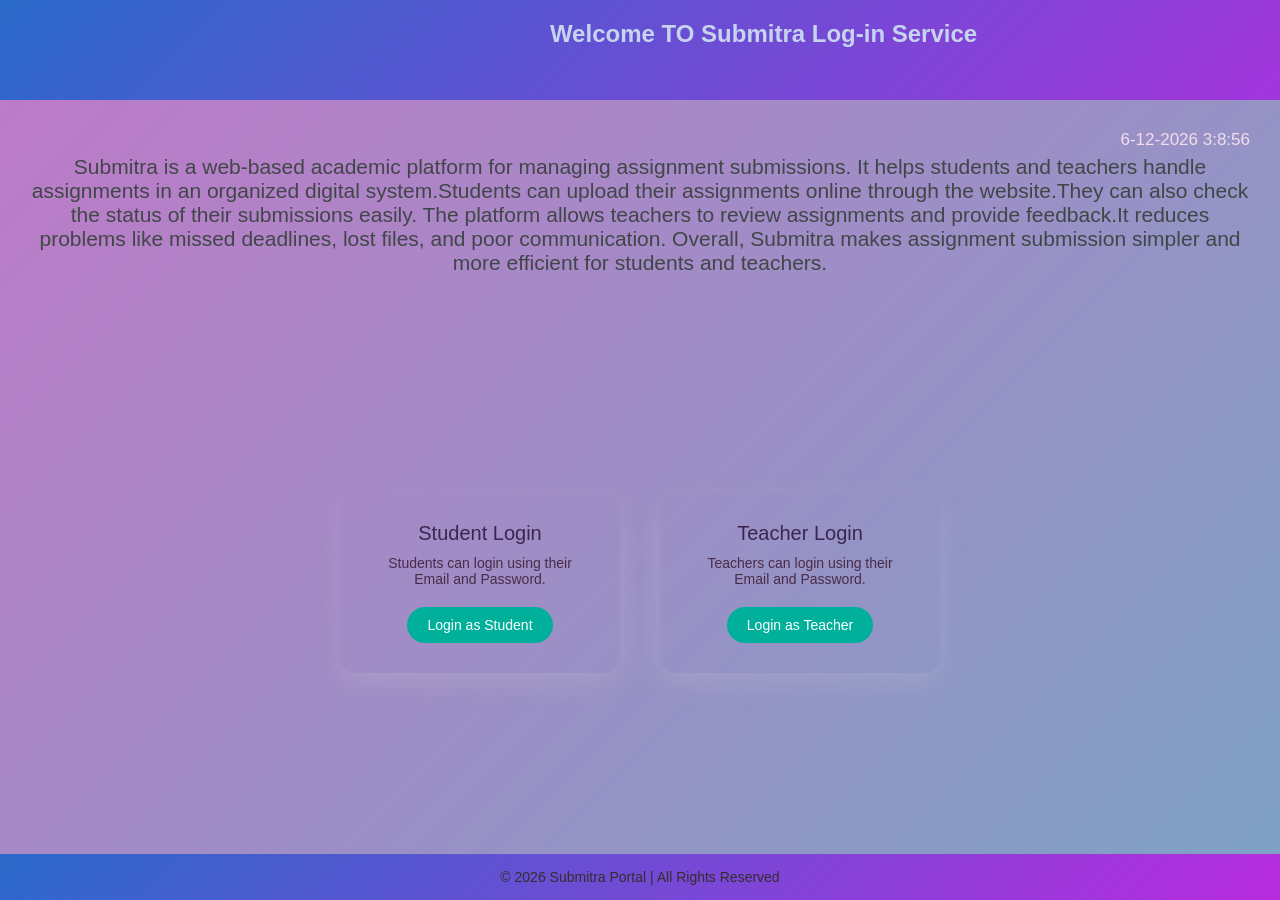
==== connect.html @ 0e76569a "Add files via upload" ====
<!DOCTYPE html>
<html lang="en">
<head>
<meta charset="UTF-8">
<meta name="viewport" content="width=device-width, initial-scale=1.0">
<title>Submitra Log-in Portal</title>
<link rel="stylesheet" href="connect.css">
</head>

<body>

    <nav>
        <h1> Welcome TO Submitra Log-in Service </h1>
    </nav>
<header>
<p id="datetime"></p>

<script>
function showDateTime() {
    let now = new Date();

    let day = now.getDate();
    let month = now.getMonth() + 1;
    let year = now.getFullYear();

    let hours = now.getHours();
    let minutes = now.getMinutes();
    let seconds = now.getSeconds();

    let currentDateTime = day + "-" + month + "-" + year + " " +
                          hours + ":" + minutes + ":" + seconds;

    document.getElementById("datetime").innerHTML = currentDateTime;
}

setInterval(showDateTime, 1000);
</script>
    <p>Submitra is a web-based academic platform for managing assignment submissions. It helps students and teachers handle assignments in an organized digital system.Students can upload their assignments online through the website.They can also check the status of their submissions easily.
The platform allows teachers to review assignments and provide feedback.It reduces problems like missed deadlines, lost files, and poor communication.
Overall, Submitra makes assignment submission simpler and more efficient for students and teachers.
        </p>

</header>

<section class="login-section">

    <div class="card">
        <h2>Student Login</h2>
        <p>Students can login using their Email and Password.</p>
        <button type="button" onclick="window.location.href='login.html'">Login as Student</button>
    </div>

    <div class="card">
        <h2>Teacher Login</h2>
        <p>Teachers can login using their Email and Password.</p>
       <button type="button" onclick="window.location.href='Submitra/tlogin.html'">Login as Teacher</button>
    </div>

</section>

<footer>
    <p>© 2026 Submitra Portal | All Rights Reserved</p>
</footer>

</body>
</html>
---- connect.css ----
*{
margin:0;
padding:0;
box-sizing:border-box;
font-family:Arial, Helvetica, sans-serif;
}

body{
background:linear-gradient(135deg,#c079c8,#7da2c4);
min-height:100vh;
display:flex;
flex-direction:column;
}
nav{
    color: rgb(199, 212, 239);
    height: 100px;
    width: 1527px;
    background:linear-gradient(135deg,#2a6aca,#b82bdf);
    text-align: center;
}
nav h1{
    padding-top: 20px;
}
/* Header */

header{
text-align:center;
padding:30px;
color:white;
}

header h1{
font-size:35px;
margin-bottom:35px;
color: rgb(64, 71, 75);
}
header p{
font-size:21px;
margin-bottom:5px;
color: rgb(65, 70, 72);
font-weight: 5px;
}

/* Login Section */

.login-section{
flex:1;
display:flex;
justify-content:center;
align-items:center;
gap:40px;
padding:40px;
flex-wrap:wrap;
}

/* Cards */

.card{
padding:30px;
width:280px;
border-radius:15px;
box-shadow:0 10px 25px rgba(212, 204, 204, 0.2);
text-align:center;
transition:0.3s;
}

.card:hover{
transform:translateY(-10px);
box-shadow:0 15px 35px rgba(0,0,0,0.3);
}

.card h2{
margin-bottom:10px;
color:#3b264f;
text-align: center;
}

.card p{
font-size:14px;
margin-bottom:20px;
color:#492c48;
}

/* Button */

button{
background:#00b09b;
color:white;
border:none;
padding:10px 20px;
border-radius:25px;
cursor:pointer;
font-size:14px;
transition:0.3s;
}

button:hover{
background:#028a76;
transform:scale(1.05);
}

/* Footer */

footer{
text-align:center;
padding:15px;
background:linear-gradient(135deg,#2a6aca,#b82bdf);
color:rgb(53, 45, 45);
font-size:14px;
}
h2{
    color: rgb(245, 246, 248);
    font-weight: 200;
    text-align: right;
    font-size: 20px;

}
#datetime{
    color: rgb(244, 221, 236);
    text-align: right;
    font-size: 17px;
}
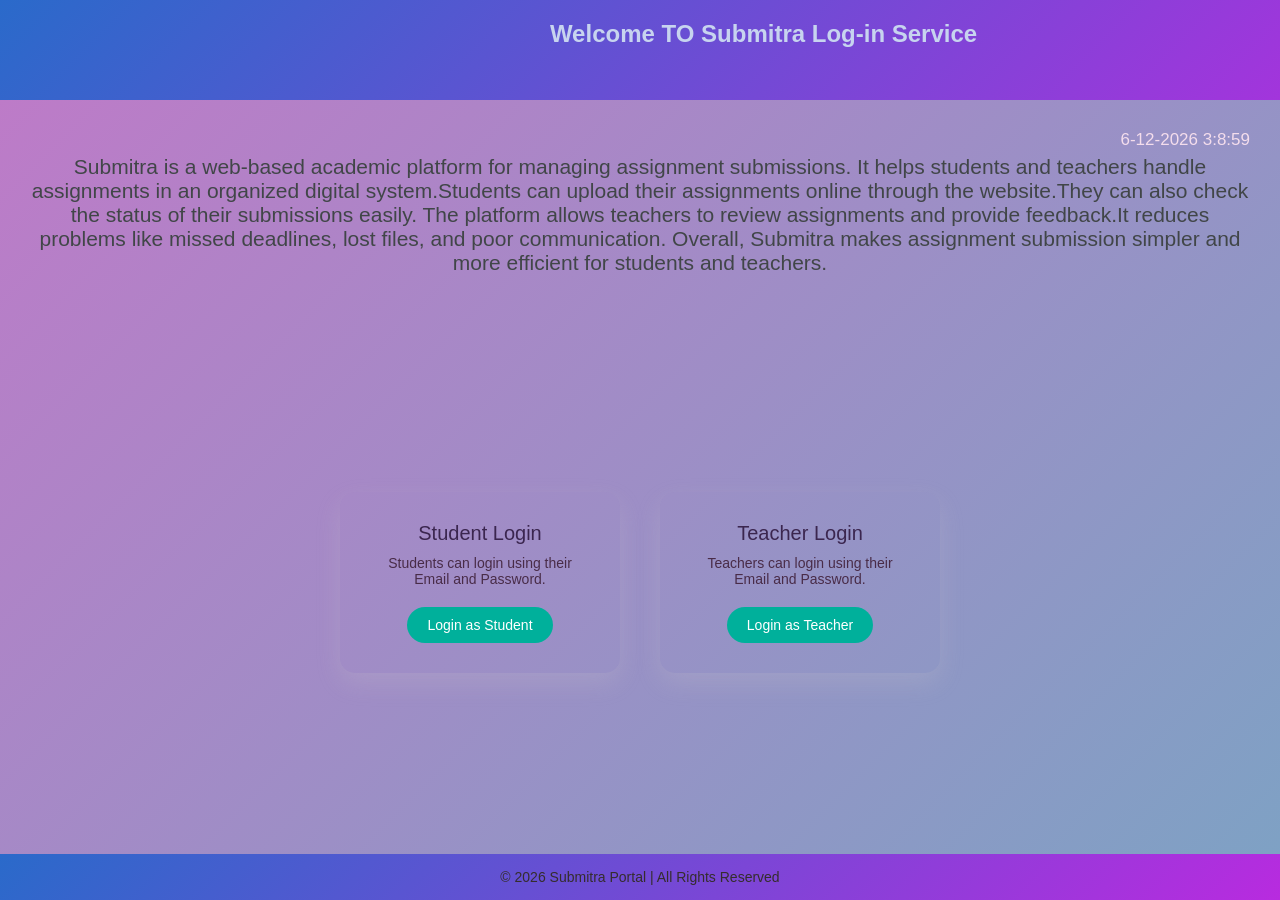
==== commit f44e7e0c: "Fix HTML formatting and update login links" ====
--- a/connect.html
+++ b/connect.html
@@ -53,7 +53,7 @@
     <div class="card">
         <h2>Teacher Login</h2>
         <p>Teachers can login using their Email and Password.</p>
-       <button type="button" onclick="window.location.href='Submitra/tlogin.html'">Login as Teacher</button>
+       <button type="button" onclick="window.location.href='tlogin.html'">Login as Teacher</button>
     </div>
 
 </section>
@@ -63,4 +63,5 @@
 </footer>
 
 </body>
-</html>+
+</html>
